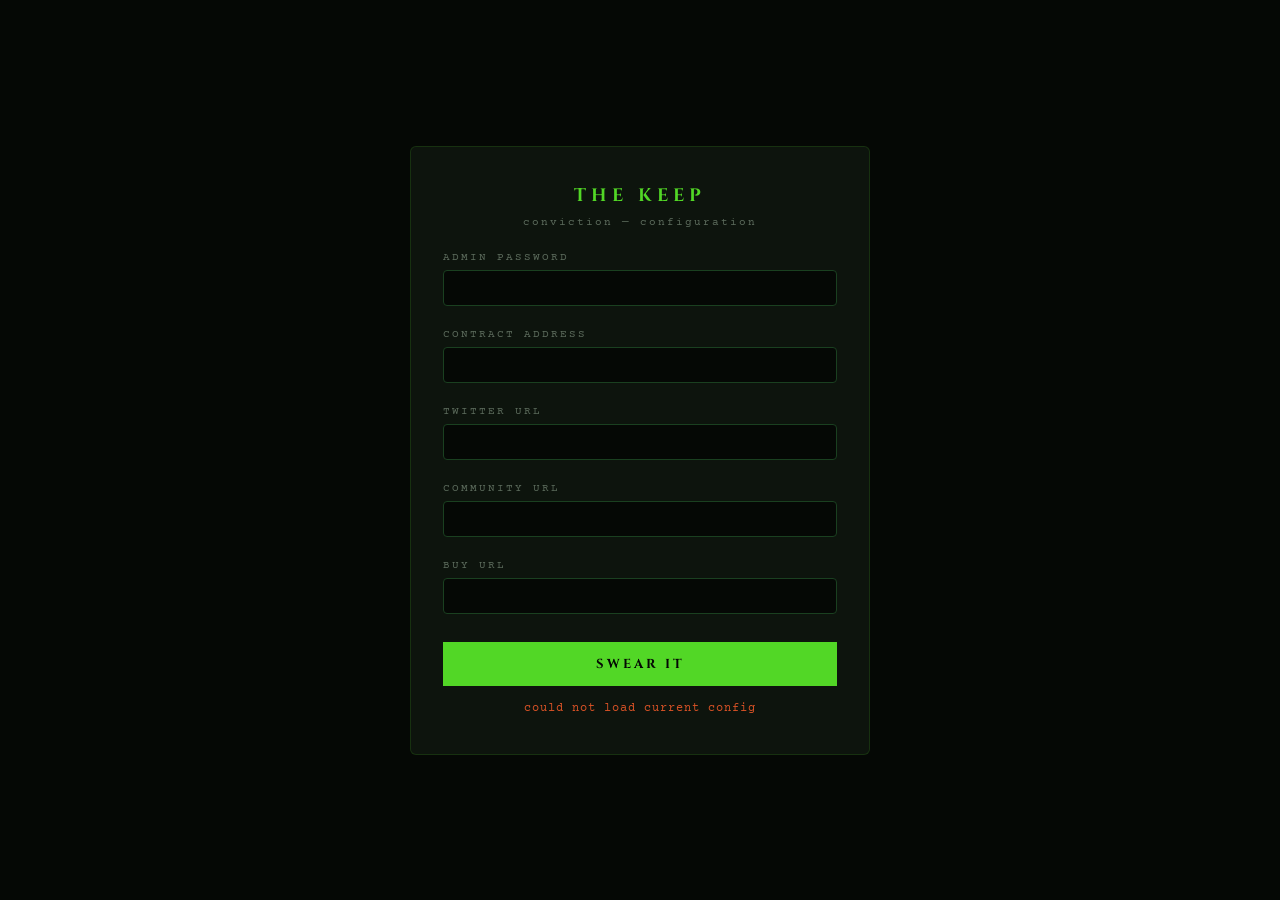
==== admin.html @ 437aad66 "Conviction — Protect Your Conviction: full site, admin panel, config API Co-Authored-By: Claude Fabl" ====
<!DOCTYPE html>
<html lang="en">
<head>
<meta charset="UTF-8">
<meta name="viewport" content="width=device-width, initial-scale=1.0">
<title>CONVICTION — The Keep</title>
<meta name="robots" content="noindex, nofollow">
<link rel="icon" href="/favicon.ico">
<link rel="preconnect" href="https://fonts.googleapis.com">
<link rel="preconnect" href="https://fonts.gstatic.com" crossorigin>
<link href="https://fonts.googleapis.com/css2?family=Cinzel:wght@400;600;700&family=Courier+Prime&display=swap" rel="stylesheet">
<style>
  :root {
    --abyss: #050805;
    --armor: #0D140D;
    --green: #52D726;
    --emerald: #1A4020;
    --ray: #E8F5E4;
    --grey: #5C6B5C;
  }
  * { margin: 0; padding: 0; box-sizing: border-box; }
  body {
    background: var(--abyss);
    color: var(--ray);
    font-family: 'Courier Prime', monospace;
    min-height: 100vh;
    display: flex;
    align-items: center;
    justify-content: center;
    padding: 24px;
  }
  .panel {
    width: 100%;
    max-width: 460px;
    background: var(--armor);
    border: 1px solid rgba(82, 215, 38, 0.15);
    border-radius: 6px;
    padding: 36px 32px;
  }
  h1 {
    font-family: 'Cinzel', serif;
    font-size: 18px;
    font-weight: 700;
    color: var(--green);
    letter-spacing: 5px;
    text-align: center;
  }
  .sub {
    font-size: 11px;
    color: var(--grey);
    text-align: center;
    letter-spacing: 2px;
    margin-top: 8px;
  }
  label {
    display: block;
    font-size: 11px;
    color: var(--grey);
    letter-spacing: 2px;
    margin: 22px 0 6px;
    text-transform: uppercase;
  }
  input {
    width: 100%;
    background: var(--abyss);
    border: 1px solid var(--emerald);
    border-radius: 4px;
    color: var(--ray);
    font-family: 'Courier Prime', monospace;
    font-size: 13px;
    padding: 10px 12px;
    outline: none;
    transition: border-color 0.25s ease;
  }
  input:focus { border-color: var(--green); }
  button {
    width: 100%;
    margin-top: 28px;
    background: var(--green);
    color: var(--abyss);
    border: none;
    font-family: 'Cinzel', serif;
    font-size: 13px;
    font-weight: 700;
    letter-spacing: 3px;
    padding: 13px;
    cursor: pointer;
    transition: box-shadow 0.25s ease;
  }
  button:hover { box-shadow: 0 0 24px rgba(82, 215, 38, 0.3); }
  button:disabled { opacity: 0.5; cursor: wait; }
  .status {
    margin-top: 16px;
    font-size: 12px;
    text-align: center;
    letter-spacing: 1px;
    min-height: 16px;
  }
  .status.ok { color: var(--green); }
  .status.err { color: #d75226; }
</style>
</head>
<body>
  <form class="panel" id="form">
    <h1>THE KEEP</h1>
    <p class="sub">conviction — configuration</p>

    <label for="password">admin password</label>
    <input type="password" id="password" autocomplete="current-password" required>

    <label for="ca">contract address</label>
    <input type="text" id="ca" spellcheck="false" autocomplete="off">

    <label for="twitter">twitter url</label>
    <input type="url" id="twitter" spellcheck="false" autocomplete="off">

    <label for="community">community url</label>
    <input type="url" id="community" spellcheck="false" autocomplete="off">

    <label for="buy">buy url</label>
    <input type="url" id="buy" spellcheck="false" autocomplete="off">

    <button type="submit" id="save">SWEAR IT</button>
    <p class="status" id="status"></p>
  </form>

<script>
  var FIELDS = ['ca', 'twitter', 'community', 'buy'];
  var statusEl = document.getElementById('status');
  var saveBtn = document.getElementById('save');

  function setStatus(text, cls) {
    statusEl.textContent = text;
    statusEl.className = 'status' + (cls ? ' ' + cls : '');
  }

  fetch('/api/config')
    .then(function (r) { return r.json(); })
    .then(function (data) {
      FIELDS.forEach(function (f) {
        if (typeof data[f] === 'string') document.getElementById(f).value = data[f];
      });
    })
    .catch(function () { setStatus('could not load current config', 'err'); });

  document.getElementById('form').addEventListener('submit', function (e) {
    e.preventDefault();
    var config = {};
    FIELDS.forEach(function (f) { config[f] = document.getElementById(f).value.trim(); });

    saveBtn.disabled = true;
    setStatus('sealing…');

    fetch('/api/config', {
      method: 'POST',
      headers: { 'Content-Type': 'application/json' },
      body: JSON.stringify({
        password: document.getElementById('password').value,
        config: config
      })
    })
      .then(function (r) { return r.json().then(function (d) { return { ok: r.ok, data: d }; }); })
      .then(function (res) {
        if (res.ok) setStatus('sworn.', 'ok');
        else setStatus(res.data && res.data.error ? res.data.error : 'failed', 'err');
      })
      .catch(function () { setStatus('network error', 'err'); })
      .finally(function () { saveBtn.disabled = false; });
  });
</script>
</body>
</html>
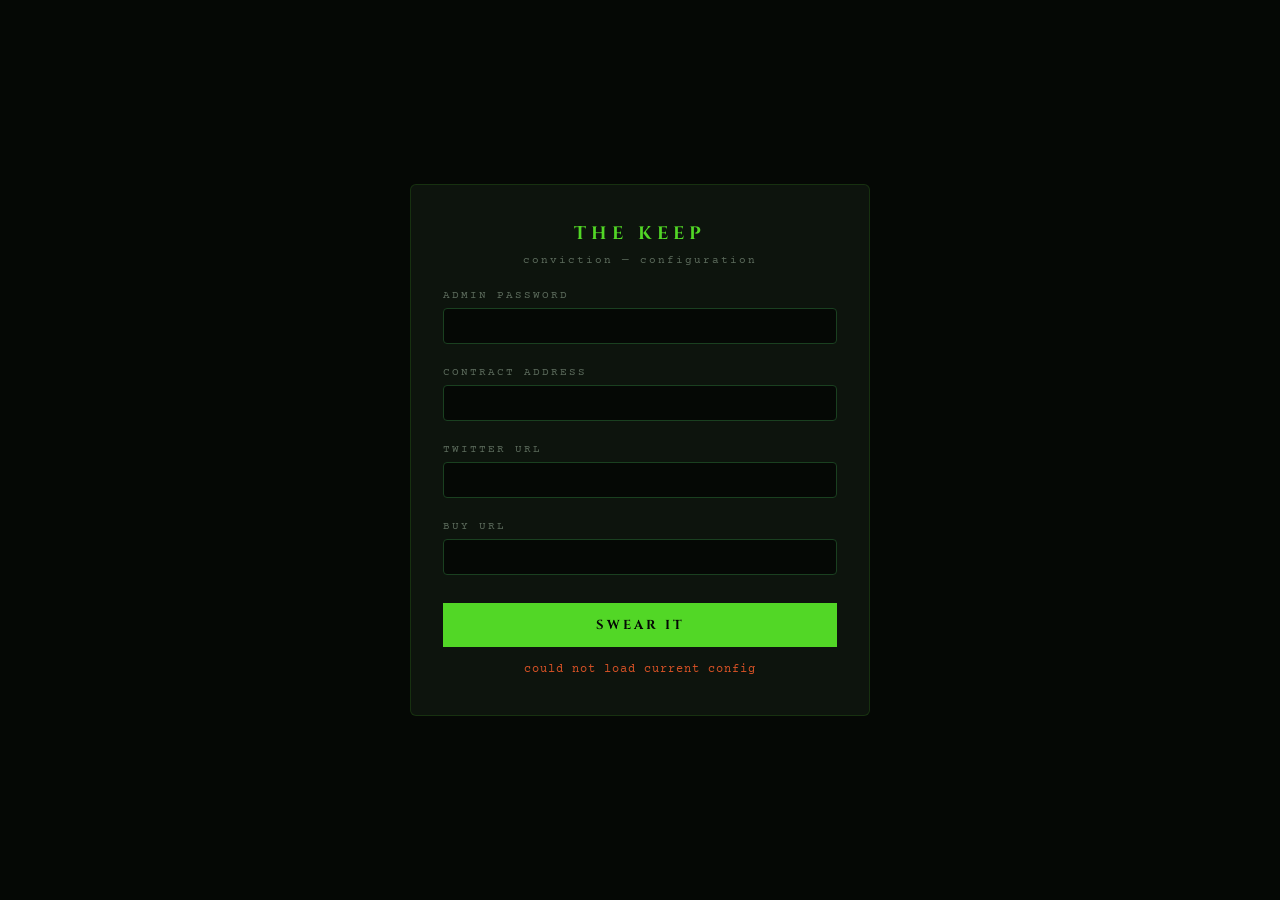
==== commit bd6dd29c: "Drop twitter community everywhere; hero ghost button now links to the twitter profile Co-Authored-By" ====
--- a/admin.html
+++ b/admin.html
@@ -5,7 +5,7 @@
 <meta name="viewport" content="width=device-width, initial-scale=1.0">
 <title>CONVICTION — The Keep</title>
 <meta name="robots" content="noindex, nofollow">
-<link rel="icon" href="/favicon.ico">
+<link rel="icon" type="image/png" href="/static/favicon.png">
 <link rel="preconnect" href="https://fonts.googleapis.com">
 <link rel="preconnect" href="https://fonts.gstatic.com" crossorigin>
 <link href="https://fonts.googleapis.com/css2?family=Cinzel:wght@400;600;700&family=Courier+Prime&display=swap" rel="stylesheet">
@@ -114,9 +114,6 @@
     <label for="twitter">twitter url</label>
     <input type="url" id="twitter" spellcheck="false" autocomplete="off">
 
-    <label for="community">community url</label>
-    <input type="url" id="community" spellcheck="false" autocomplete="off">
-
     <label for="buy">buy url</label>
     <input type="url" id="buy" spellcheck="false" autocomplete="off">
 
@@ -125,7 +122,7 @@
   </form>
 
 <script>
-  var FIELDS = ['ca', 'twitter', 'community', 'buy'];
+  var FIELDS = ['ca', 'twitter', 'buy'];
   var statusEl = document.getElementById('status');
   var saveBtn = document.getElementById('save');
 
